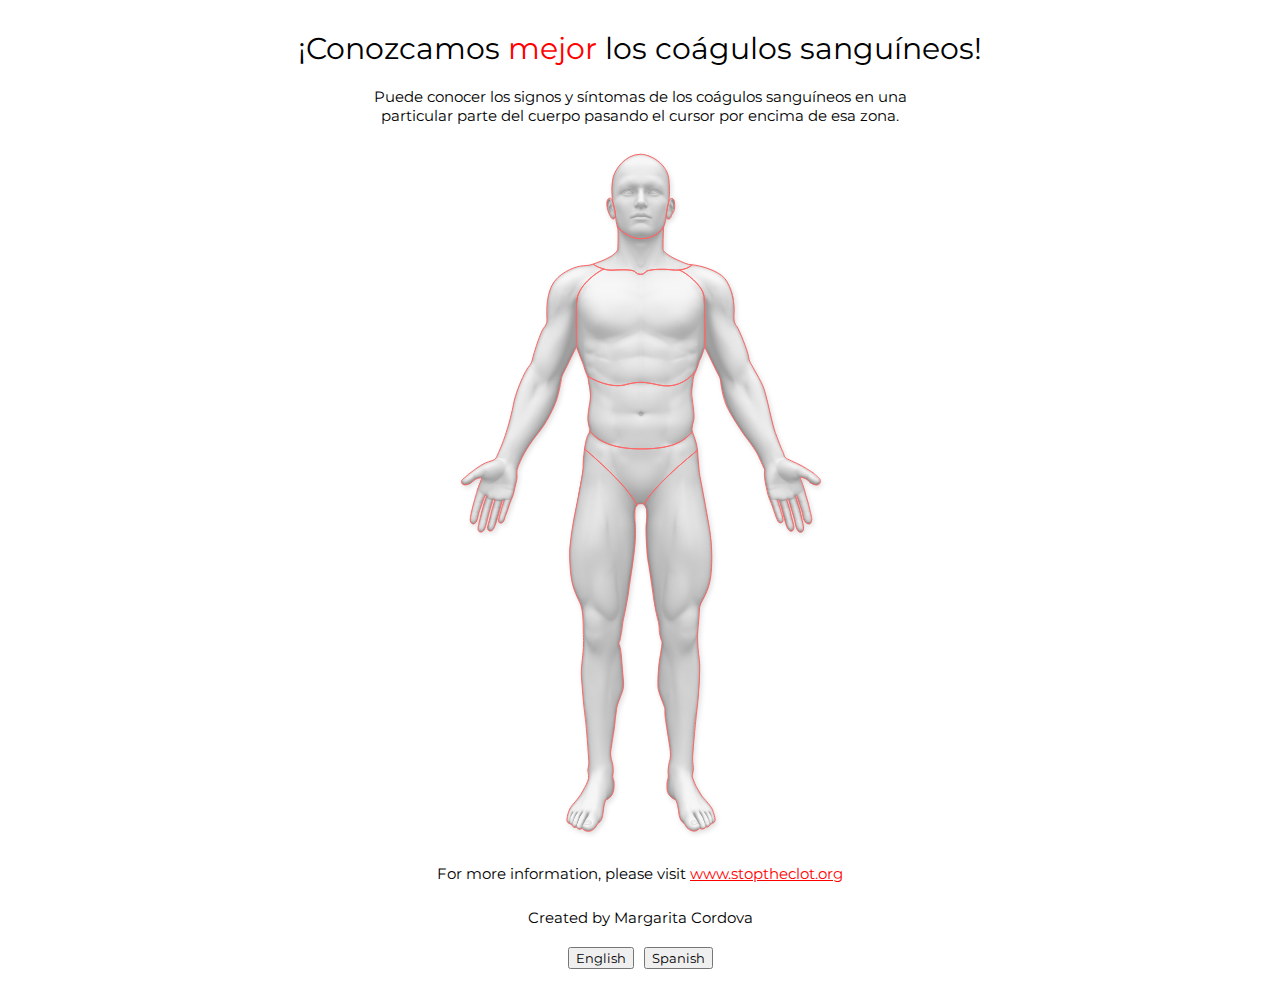
==== spanishPage.html @ 37a46634 "Add files via upload" ====
<!doctype html>
<html lang="en">
<head>
<linK rel="stylesheet" href="stylesheet.css">
<link rel="preconnect" href="https://fonts.googleapis.com">
<link rel="preconnect" href="https://fonts.gstatic.com" crossorigin>
<link href="https://fonts.googleapis.com/css2?family=Montserrat:wght@500&display=swap" rel="stylesheet">
 
<meta charset="UTF-8" />
  <title>Blood Clots Awareness!</title>
  <link href="./anatomy-style.css"  rel="stylesheet" type="text/css"/>
  <script src="./jquery.min.js"></script>
  <script src="./anatomy-config-SPANISH.js"></script>
  <script src="./anatomy-script.js"></script>
</head>

<body>

  <header class="lineUp">¡Conozcamos <span style="color: red;">mejor</span> los coágulos sanguíneos!</header>
  <p class="instructions">Puede conocer los signos y síntomas de los coágulos sanguíneos en una <br>particular parte del cuerpo pasando el cursor por encima de esa zona.</p>
<span id="tip-basic"></span>
<div id="basic-wrapper" style="opacity:0;"><!-- basic-v2.6 -->
  <div id="basic-basea">
    <svg version="1.1" xmlns="http://www.w3.org/2000/svg" viewBox="0 0 800 1360" xml:space="preserve">
      <image overflow="visible" width="800" height="1360" xlink:href="images/modela.png" ></image>
      <path id="basic_1" class="head" fill="transparent" stroke="#8C8C8C" vector-effect="non-scaling-stroke" d="M456.334,107.667c-1.001,4.667-6.417,27.583-5.709,32.708c0.25,3.375-2.125,13-4.75,18.625c-9.208,14.333-24.041,23-45.708,23C378.5,182,359,162.667,356,158.667c-2.167-6.334-2.666-13.667-3.333-18.834c0-10-4.627-25.305-6.667-33c0.333-3.834-0.333-11.5-0.667-16.167s0.585-19.872,2.5-28.167c3-13,22.333-44.5,53.167-44.5c19,0,53.668,19,55.334,51C458,101,457.001,100.334,456.334,107.667z M337.833,105c-4,4-1.833,17-0.833,20.667s5.833,14.666,7.167,15.833c1.333,1.167,5.167,4.833,8.5-1.667c0-10-4.627-25.305-6.667-33C345,105.001,341.833,101,337.833,105z M450.625,140.375c3.75,6.375,8.875,3.25,10-1.75s7.625-7.875,6.75-23.625s-8.041-11.666-11.041-7.333C455.333,112.334,449.917,135.25,450.625,140.375z"/>
      <path id="basic_2" class="neck" fill="transparent" stroke="#8C8C8C" vector-effect="non-scaling-stroke" d="M345.667,243.167c15.667-0.833,41.167-2.166,45.333,3.667c4.167,5.833,15.834,6,19.667,0c3.833-6,38.028-6.245,50.833-4.333c4.95,0.739,9.833,0.81,14.438,0.363c10.976-1.066,20.373-5.078,25.342-10.017c-8.889,0.081-18.524-5.195-31.03-10.721C454.125,215,445.625,206.25,445,203.5s0.125-34.5,0.875-44.5c-9.208,14.333-24.041,23-45.708,23C378.5,182,359,162.667,356,158.667c2.167,6.333,1.5,29.833,0.75,45.333c-8.5,15.25-40,24-48,27.5c2.042,1.655,10.695,6.598,20.857,9.508C334.793,242.493,340.373,243.448,345.667,243.167z"/>
      <path id="basic_3" class="chest" fill="transparent" stroke="#8C8C8C" vector-effect="non-scaling-stroke" d="M524.5,294c-2.018-20.749-37.75-48.25-48.562-51.137c-4.605,0.447-9.488,0.376-14.438-0.363c-12.805-1.911-47-1.667-50.833,4.333c-3.833,6-15.5,5.833-19.667,0c-4.167-5.833-29.667-4.5-45.333-3.667c-5.294,0.281-10.873-0.674-16.059-2.159c-8.004,3.48-46.033,26.426-52.127,58.308c-0.46,2.402-0.744,4.852-0.814,7.351c-1,35.667,0.003,72.11-0.165,85.722c0.383-0.096,9.665,25.111,12.165,30.778c2.5,5.667,5.083,17.833,8.583,24.583C305.5,455.5,344,473,370.5,466s36.5-6.244,65,0.128c28.5,6.372,52.668-2.794,73.084-27.211c1.25-3.25,4.75-11.75,5.333-15s2.667-6.999,4.084-9.749c1.417-2.75,7.455-21.675,8.005-21.176C526.678,379.65,525.667,306.001,524.5,294z"/>
      <path id="basic_4" class="abdomen" fill="transparent" stroke="#8C8C8C" vector-effect="non-scaling-stroke" d="M435.5,466.128C407,459.756,397,459,370.5,466s-65-10.5-73.25-18.25c3.5,6.75,2,12,3.75,17.75s5,21.334,0.5,41.501c-4.5,20.167-1.667,35.666-0.5,40.166c0.785,3.029,2.326,5.001,1.419,8.814C314,567.5,332.834,590.5,402.917,590.5s86.417-20.498,98.75-33.499c-1.666-4.5-0.501-12,2.499-21.167s-3.499-44.667-3.833-52.833c-0.334-8.166,2.501-21.5,2.751-27.584c0.25-6.084,4.25-13.25,5.5-16.5C488.168,463.334,464,472.5,435.5,466.128z"/>
      <path id="basic_5" class="pelvis" fill="transparent" stroke="#8C8C8C" vector-effect="non-scaling-stroke" d="M501.667,557.001C489.334,570.002,473,590.5,402.917,590.5s-88.917-23-100.498-34.519c-0.44,1.851-1.458,4.137-3.419,7.188c-2.708,4.214-5.009,15.491-6.673,27.332c10.34,9.027,56.211,47.94,84.085,82.636c7.636,9.505,13.921,18.693,17.755,26.864c1-2.167,2.75-2.833,6.833-3.167s5.75,0.834,6.917,1.584c3.8-7.69,10.228-16.519,18.101-25.734c28.214-33.03,74.964-71.046,85.649-79.515C510.667,579.502,503.333,561.501,501.667,557.001z"/>
      <path id="basic_6" class="arm-rt" fill="transparent" stroke="#8C8C8C" vector-effect="non-scaling-stroke" d="M308.75,231.5c-8,3.5-15.5,2-26.75,4.25S240.5,249,228.5,273.5s-9.5,57-9.25,65.75c0.034,1.202,0.012,2.258-0.058,3.222c-0.436,6.049-2.914,8.093-7.442,14.778C206.5,365,196.5,396.5,193,408.5c-0.507,1.738-0.896,3.229-1.221,4.551c-1.918,7.803-1.51,9.506-8.779,18.699c-5.907,7.47-15.794,29.063-22.538,48.927c-2.96,8.722-5.318,17.111-6.462,23.823c-2.028,11.896-8.779,39.212-16.707,62.487c-1.735,5.094-3.563,9.992-5.337,14.495c-5.112,12.975-9.775,22.651-10.456,24.143c-0.886,1.939-1.456,3.337-2.977,4.62c-1.911,1.612-5.326,3.042-12.773,5.13c-1.854,0.519-3.833,1.291-5.874,2.231c-12.688,5.84-27.892,18.435-31.876,21.019c-4.625,3-7.75,8.375-11.875,10.5s-4.125,8.625,0,10.5s9.625,0.125,13-1.5s9.042-8.457,15.5-10.5c3.788-1.198,7.625-1.5,7.625,0.125s-8.5,22.375-9.125,25.5s-3.875,13.875-5.875,21.125s-5.5,21.25-6.75,29.25s0.875,11.75,5.125,12.625s7.875-7.625,8.646-10.625s2.854-12.75,3.979-15.5s6.625-18.75,8-22s2.375-8.625,4.375-7.75s-0.375,5.875-1.75,9.75S91.75,714.875,91,718.75s-5,19.75-5.25,22.5s-1.875,8.75,2.75,10.5s7.75-1.875,9.5-5.625s5.375-17.625,7.375-26.125s5.75-19.5,7.125-24s2.125-8,3.875-7.875s1.5,2.5,0.75,4.75S111,713.5,110,718.5s-4.25,16.125-5.375,20.375s-1.75,9.25,2.5,10.75s6.875-1.5,8.75-4.75s7.875-21.5,9.369-27.125c1.494-5.625,4.756-18.5,6.131-22.375s2.5-5.625,3.625-5.5s0.25,2.625-1.125,7s-5.375,18.5-7.125,25s-2.25,9.625,0,12s7.083-0.541,8.25-2.541s3-11,5.667-16.333c1.676-3.352,3.669-11.246,6.53-19.381c1.691-4.808,4.336-9.699,5.636-13.786c0.352-1.106,0.67-2.172,0.973-3.219c2.707-9.367,3.628-16.586,6.027-25.281c2.667-9.667,0.167-11.667,1-20.167c0.096-0.975,0.344-2.156,0.705-3.482c2.127-7.809,8.37-20.88,13.05-29.598c1.457-2.714,2.764-5.01,3.745-6.587c4.667-7.5,11.917-19.251,24.917-35.251s25.5-39.75,32-55.75c0.255-0.629,0.508-1.285,0.76-1.953c6.154-16.332,11.13-43.69,11.49-47.172c0.245-2.366,0.815-4.26,2.15-7.163c0.711-1.544,1.634-3.368,2.85-5.712c3.5-6.75,23.363-47.953,24.001-48.111c0.168-13.611-0.835-50.055,0.165-85.722c0.07-2.499,0.354-4.949,0.814-7.351c6.094-31.882,44.123-54.828,52.127-58.308C319.445,238.098,310.792,233.155,308.75,231.5z"/>
      <path id="basic_7" class="arm-lt" fill="transparent" stroke="#8C8C8C" vector-effect="non-scaling-stroke" d="M740.25,640.25c-2.75-3.75-17.5-11.5-21.75-14.5c-2.125-1.5-7.938-4.375-14.281-7.375c-6.344-3-13.219-6.125-17.469-8.125c-8.5-4-5.75-8.25-9.5-15c-1.7-3.061-4.019-8.847-6.417-15.19c-2.89-7.643-5.898-16.096-8.083-21.56c-4-10-12.75-51-18.75-74.25c-2.028-7.858-4.954-16.439-9.03-24.074c-4.97-9.31-16.414-30.066-17.72-32.176c-3.25-5.25-5.336-9.194-6.5-17.25c-1.625-11.25-17.875-51.25-22-57.25c-2.265-3.294-4.53-6.027-5.655-11.06c-0.768-3.438-1.004-7.947-0.345-14.44c1.931-19.007-4.875-52.125-17.875-68.5s-53.125-26.75-63.595-26.654c-4.969,4.939-14.366,8.951-25.342,10.017C486.75,245.75,522.482,273.251,524.5,294c1.167,12.001,2.178,85.65,1.506,98.992c0.108,0.098,20.827,42.675,23.494,48.175s7,11.333,7,17.333c0,1.363,1.692,13.781,4.385,25.353c2.187,9.397,5.372,18.235,6.115,20.147c7,18,35.75,60.25,40.375,65.875s16.49,23.007,19.5,28.25c1.544,2.69,5.188,10.48,8.506,17.668c3.15,6.824,6.007,13.104,6.494,13.957c1,1.75-0.875,7.125,0.125,16.25s4.125,23.25,6.375,32.125s7,18.375,8.5,22.875s9.403,29.364,12.625,32c2.75,2.25,7.5,0.75,8.25-2.75s-1.625-10.875-2.5-14.125s-5.625-19.25-6.5-21.75s-2-5.125-0.25-5.125s2.125,2.75,3.25,5.625s5.875,19.5,6.875,24.125s4.5,17,6.25,21.75s5,10,9,9.75s4.875-4.75,5.125-8.375s-5.875-23.5-6.375-27.625s-5.375-19.25-6.125-21.25s-1.375-5,0.625-5.125s2.875,5.625,3.75,8.625s9.75,31.875,10.25,35.5s2.625,14.5,6,17.75c2.744,2.643,5.625,3.875,8.625,0.875s2.25-10,0.875-15.25s-4.625-21.125-5.5-25s-6.375-20.875-7.25-24s-2.125-5.375-1.125-5.75s2.25,1.125,3.5,5.25s6.625,20.5,8.375,25.5s1.5,11.625,4.125,17.375s7,7.625,10.625,7.125s4.277-7.391,4.375-10.125c0.098-2.734-4.75-20.5-6.25-27.375s-5.25-16.625-6.5-23s-7.375-23.375-8.625-26s-0.625-4.75,2.5-3.875s9.25,2.625,13,7.625s10.875,6.75,13.375,7s8.5,0.375,9.25-6.375S743,644,740.25,640.25z"/>
      <path id="basic_8" class="leg-rt" fill="transparent" stroke="#8C8C8C" vector-effect="non-scaling-stroke" d="M390.083,712.333c-0.25-8.667,3.083-10.166,4.083-12.333c-3.834-8.171-10.12-17.359-17.755-26.864c-27.874-34.696-73.744-73.608-84.084-82.636c-2.021,14.389-3.102,29.611-2.827,34c0.5,8-6.5,46-11.5,70c-3.981,19.107-12.131,56.915-14.375,92.477c-0.575,9.106,0.172,18.063,0.375,26.523c0.845,35.061,9.541,55.489,16.139,69.427c1.212,2.56,2.353,4.901,3.361,7.073c6.5,14,6,37.5,6.5,61c0.078,3.657,0.262,7.679,0.348,11.921c0.085,4.202,0.072,8.622-0.239,13.122c-1.393,20.15-4.799,41.913-4.109,52.957c1,16,4.5,62,7.5,83s6.875,83,7.125,87.5c0.06,1.082,0.008,2.26-0.107,3.478c-0.363,3.847-1.388,8.108-1.768,11.147c-0.5,4,2.125,8.625,1.375,15.875c-0.034,0.332-0.091,0.67-0.146,1.008c-1.15,7.047-6.68,15.393-10.854,23.742c-4.375,8.75-13,19.375-21,28.25c-2.286,2.536-4.111,5.777-5.548,9.185c-3.593,8.519-4.755,18.083-4.577,20.315c0.25,3.125,3.125,5.875,6.125,5.5c0,1.125,1,2.875,4.25,2.5c0.25,2,0,6.25,8.25,5c4,4.875,7.875,4.625,10.75,1.75c5.292,6.314,10.383,6.492,15.75,5.809c4.375-0.558,11.125-7.809,12.25-10.559s2.25-3.875,5.875-6.75c1.972-1.563,3.795-4.086,5.156-8.824c0.683-2.376,1.247-5.519,1.657-8.232c0.275-1.824,0.481-3.456,0.604-4.525c0.667-5.833,0.667-10.834,4.5-21.334c8.667-3.667,14-10.333,15.5-18.833c0.113-0.642,0.215-1.28,0.311-1.918c1.177-7.814,1.064-15.23-0.477-19.082c-1.667-4.166-2.167-7.167-0.833-12.5s-0.667-18.667-1.833-21.834c-0.178-0.482-0.368-1.097-0.562-1.79c-1.079-3.858-2.297-10.522-2.438-15.043c-0.167-5.333,7.5-47.167,8.333-58.333s3.667-29.5,4.333-33.333s5.75-17.168,9.5-25.918s3.5-20,2.5-27.25s-3.75-45.75-4.5-51.375s-2.25-13.125-3.5-15.125c-0.615-0.984-0.563-2.333-0.248-3.642c0.325-1.35,0.929-2.658,1.373-3.483c0.875-1.625,2.125-10.625,3.375-16.625s2-18.5,4-26.75c0.175-0.721,0.386-1.643,0.623-2.715c2.478-11.204,8.03-39.965,9.627-52.285c1.75-13.5,10.083-66.333,11.815-88.167c1.732-21.834,1.269-38.833,0.435-43.166S390.333,721,390.083,712.333z"/>
      <path id="basic_9" class="leg-lt" fill="transparent" stroke="#8C8C8C" vector-effect="non-scaling-stroke" d="M541.166,1292.167c-1.167-4.167-9.666-14.833-16.333-21.833s-7.833-11.333-12.5-18.667S505,1237,503,1231.5s-2.25-5.75-1-9.25s2.25-12,1.5-16.25s-1.75-10-1-22.25s5-60.25,8.25-87.75s6.75-82,4.5-96.5s-3.5-32-3.5-43.5s3.25-39.334,3.584-50.334c0.334-11,1.333-13,7-23s13.999-27.333,15.999-52.333c0.874-10.926,1.602-27.168,0.824-43.078c-1.002-20.493-3.844-40.436-5.157-47.754c-2.333-13-14.834-82.834-17-92.667s-4.333-40-5.333-53.666c-10.686,8.469-57.436,46.484-85.649,79.515c-7.872,9.216-14.301,18.044-18.101,25.734c1.167,0.75,3.083,5.083,4.333,8.083s1,20.75-0.25,31.5s1.5,59.75,3.75,71s8.417,55.334,10.084,67.001s5.166,31.5,7.166,39.833s4.333,14.167,4.333,24s4,22.167,5.167,25s-1.25,16.416-4.25,33.916s-4.083,48.751-3.083,56.751s9.667,28.833,11.833,35s0.667,8.833,2,20.833s7.167,47.334,9,59s1.5,21-0.667,27.167s-3.166,21-2.666,22.667s0.833,9.333-1,13.499s-1.667,13.334-0.667,21.5s12,15,15,16.5s3,4.167,3.833,7s2.834,10.667,3.834,21s6.25,15.749,8.666,17.666s2.834,3,3.667,4.667s3.417,6.083,11.167,9.75s14.999-1.167,16.749-4.75c4.5,4.5,11.084,0.416,12.25-2.084c4.916,1.416,7.834-3.25,7.917-5.166c1.583,0.334,3.584-1.082,4.25-2.582c0.833,0.334,2.5,0.666,5-3.334S542.333,1296.334,541.166,1292.167z"/>
    </svg>
    <p class="footer">For more information, please visit <a href="http://www.stoptheclot.org" target="_blank">www.stoptheclot.org</a></p>
    <p class="instructions">Created by Margarita Cordova</p>
    <div class="buttonContainer">
      <a href="index.html"><button type="button" class="languageButton">English</button></a>
      <a href="spanishPage.html"><button type="button" class="languageButton noMargin">Spanish</button></a>
    </div>
  </div><!-- basic-basea-->
</div><!-- basic-wrapper-->
<div class="clear"></div>
</body>
</html>
---- stylesheet.css ----
header{
    font-size: 30px;
    text-align: center;
    font-family: 'Montserrat', sans-serif;
    margin-top: 30px;
    margin-bottom: 20px;
}

.instructions{
    font-size: 15px;
    text-align: center;
    font-family: 'Montserrat', sans-serif;
    margin-bottom: 20px;
}

.footer{
    font-size: 15px;
    text-align: center;
    font-family: 'Montserrat', sans-serif;
    margin-top: 15px;
    margin-bottom: 25px;
}

a {
    color: red;
  }
/* lineup class and keyframes */
.lineUp {
    animation: 2s anim-lineUp ease-out;
  }
  @keyframes anim-lineUp {
    0% {
      opacity: 0;
      transform: translateY(80%);
    }
    20% {
      opacity: 0;
    }
    50% {
      opacity: 1;
      transform: translateY(0%);
    }
    100% {
      opacity: 1;
      transform: translateY(0%);
    }
  }
.hover{
    font-family: 'Montserrat', sans-serif;
}

.buttonContainer {
  margin-top: 3px;
  display: flex;
  justify-content: center;
  align-items: center;
  margin-bottom: 20px;
}
.languageButton {
  font-family: 'Montserrat', sans-serif;
  display: inline-block;
  margin: 0;
  margin-right: 10px;
}
.noMargin {
  margin-right: 0;
}
---- anatomy-style.css ----
#basic-wrapper {
    max-width: 1920px;
    margin: 0 auto;
    padding: 0 0;
    background-color: transparent;
    min-width: 220px;
    -webkit-touch-callout: none;
    -webkit-user-select: none;
    -khtml-user-select: none;
    -moz-user-select: none;
    -ms-user-select: none;
    user-select: none; 
}
#basic-wrapper svg {
    max-height: 100%;
    width: 100%;
    margin: 0;
}
#tip-basic {
    font: 14px/16px Trebuchet MS, Helvetica, Arial, sans-serif;
    display: none;
    max-width: 40%;
    padding: 5px;
    visibility: visible;
    border: 1px solid #404040;
    color: #404040;
    z-index: 1000;
    float: left;
    position: absolute;
    background: rgba(265, 265, 265, 0.9);
    word-break: keep-all;
        box-shadow:1px 2px 4px rgba(0, 0, 0, 0.5);
    -moz-box-shadow:1px 2px 4px rgba(0, 0, 0, 0.5);
    -webkit-box-shadow:1px 2px 4px rgba(0, 0, 0, 0.5);
}
#tip-basic:empty {
    padding: 0;
    visibility: hidden;
}
#tip-basic p {
    margin: 0!important;
    color: #404040!important;
}
#tip-basic img {
    float: left;
    padding: 3px;
    max-width: 100%;
}
@media screen and (max-width: 320px){
    #basic-wrapper svg {
        height:530px;
    }
    #tip-basic {
        max-width: 40%;
    }
    #tip-basic img {
        max-width: 95%;
    }
}
@media screen and (max-width: 400px) and (min-width: 321px) {
    #basic-wrapper svg {
        height:560px;
    }
}
@media screen and (max-width: 480px) and (min-width: 401px) {
    #basic-wrapper svg {
        height:600px;
    }
}
@media screen and (max-width: 568px) and (min-width: 481px) {
    #basic-wrapper svg {
        height:640px;
    }
}
@media screen and (max-width: 685px) and (min-width: 569px) {
    #basic-wrapper svg {
        height:680px;
    }
}
@media screen and (max-width: 767px) and (min-width: 686px) {
    #basic-wrapper svg {
        height:690px;
    }
}
@media screen and (min-width: 768px) {
    #basic-wrapper svg {
        height:700px;
    }
}
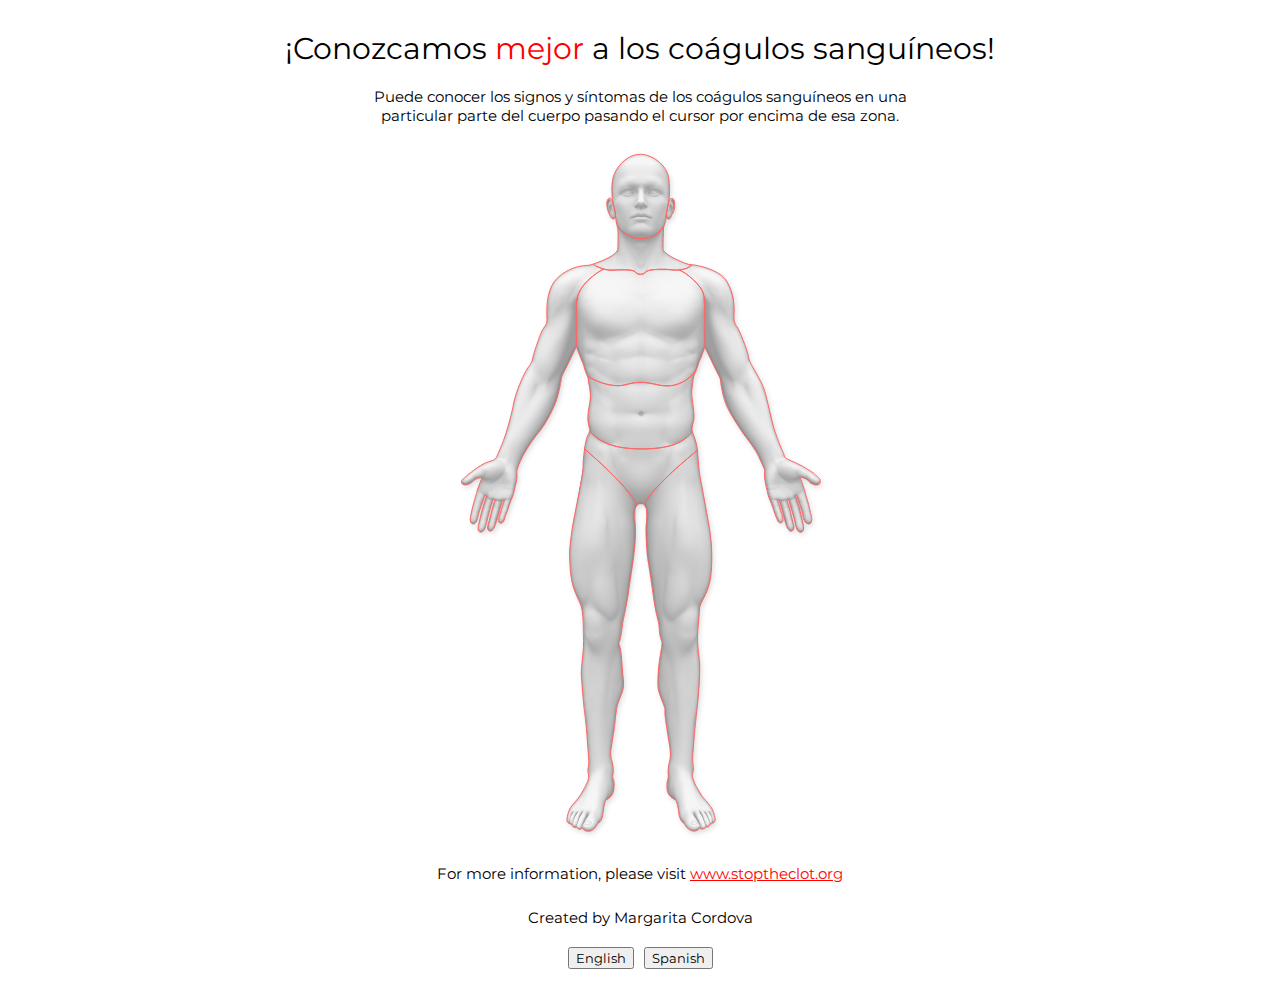
==== commit 7a9a1cf0: "Update spanishPage.html" ====
--- a/spanishPage.html
+++ b/spanishPage.html
@@ -16,7 +16,7 @@
 
 <body>
 
-  <header class="lineUp">¡Conozcamos <span style="color: red;">mejor</span> los coágulos sanguíneos!</header>
+  <header class="lineUp">¡Conozcamos <span style="color: red;">mejor</span> a los coágulos sanguíneos!</header>
   <p class="instructions">Puede conocer los signos y síntomas de los coágulos sanguíneos en una <br>particular parte del cuerpo pasando el cursor por encima de esa zona.</p>
 <span id="tip-basic"></span>
 <div id="basic-wrapper" style="opacity:0;"><!-- basic-v2.6 -->
@@ -43,4 +43,4 @@
 </div><!-- basic-wrapper-->
 <div class="clear"></div>
 </body>
-</html>+</html>
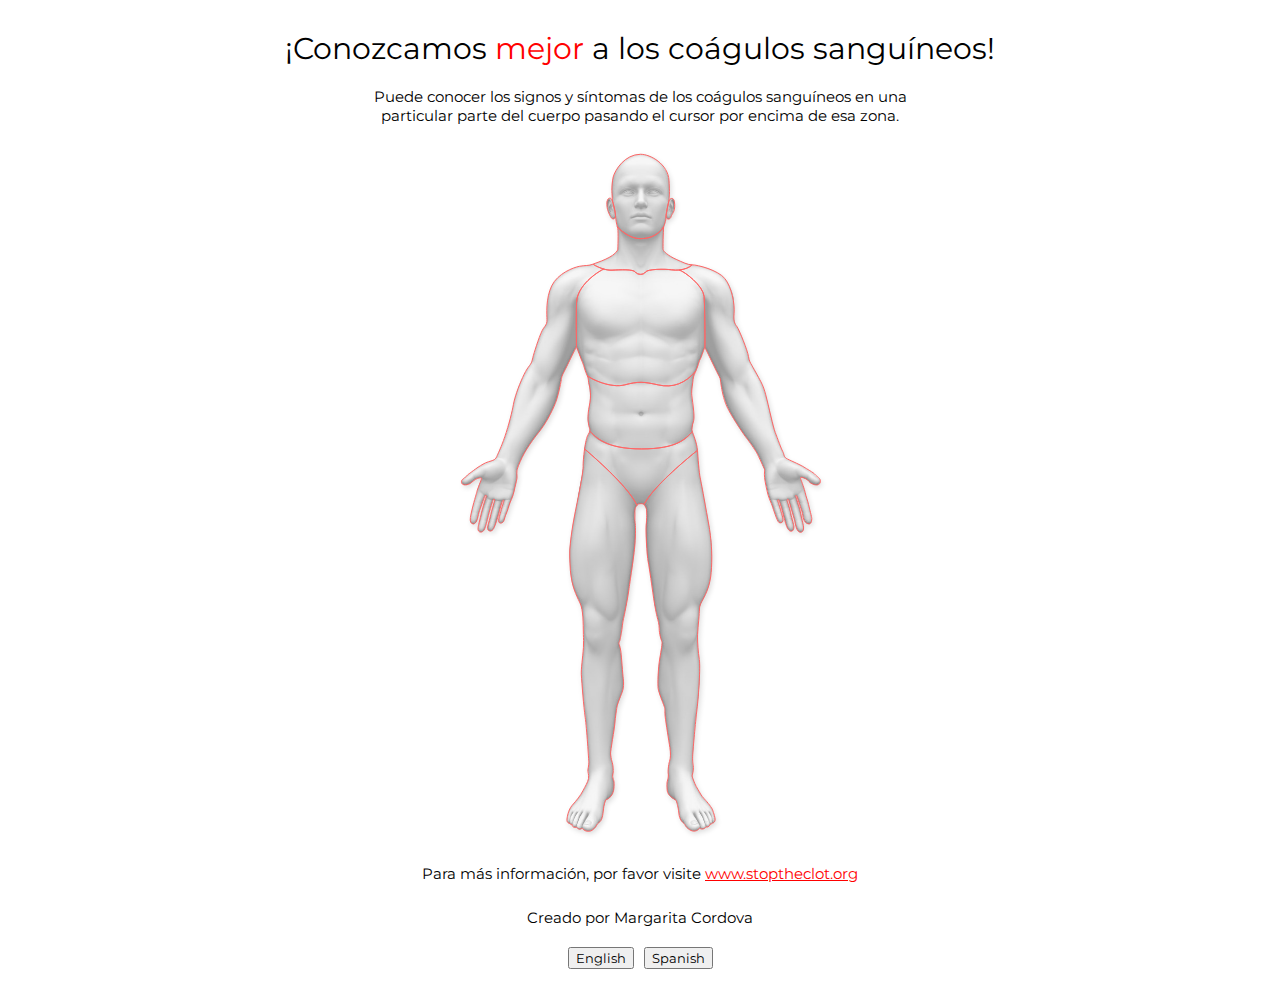
==== commit 03b38ca9: "Update spanishPage.html" ====
--- a/spanishPage.html
+++ b/spanishPage.html
@@ -33,8 +33,8 @@
       <path id="basic_8" class="leg-rt" fill="transparent" stroke="#8C8C8C" vector-effect="non-scaling-stroke" d="M390.083,712.333c-0.25-8.667,3.083-10.166,4.083-12.333c-3.834-8.171-10.12-17.359-17.755-26.864c-27.874-34.696-73.744-73.608-84.084-82.636c-2.021,14.389-3.102,29.611-2.827,34c0.5,8-6.5,46-11.5,70c-3.981,19.107-12.131,56.915-14.375,92.477c-0.575,9.106,0.172,18.063,0.375,26.523c0.845,35.061,9.541,55.489,16.139,69.427c1.212,2.56,2.353,4.901,3.361,7.073c6.5,14,6,37.5,6.5,61c0.078,3.657,0.262,7.679,0.348,11.921c0.085,4.202,0.072,8.622-0.239,13.122c-1.393,20.15-4.799,41.913-4.109,52.957c1,16,4.5,62,7.5,83s6.875,83,7.125,87.5c0.06,1.082,0.008,2.26-0.107,3.478c-0.363,3.847-1.388,8.108-1.768,11.147c-0.5,4,2.125,8.625,1.375,15.875c-0.034,0.332-0.091,0.67-0.146,1.008c-1.15,7.047-6.68,15.393-10.854,23.742c-4.375,8.75-13,19.375-21,28.25c-2.286,2.536-4.111,5.777-5.548,9.185c-3.593,8.519-4.755,18.083-4.577,20.315c0.25,3.125,3.125,5.875,6.125,5.5c0,1.125,1,2.875,4.25,2.5c0.25,2,0,6.25,8.25,5c4,4.875,7.875,4.625,10.75,1.75c5.292,6.314,10.383,6.492,15.75,5.809c4.375-0.558,11.125-7.809,12.25-10.559s2.25-3.875,5.875-6.75c1.972-1.563,3.795-4.086,5.156-8.824c0.683-2.376,1.247-5.519,1.657-8.232c0.275-1.824,0.481-3.456,0.604-4.525c0.667-5.833,0.667-10.834,4.5-21.334c8.667-3.667,14-10.333,15.5-18.833c0.113-0.642,0.215-1.28,0.311-1.918c1.177-7.814,1.064-15.23-0.477-19.082c-1.667-4.166-2.167-7.167-0.833-12.5s-0.667-18.667-1.833-21.834c-0.178-0.482-0.368-1.097-0.562-1.79c-1.079-3.858-2.297-10.522-2.438-15.043c-0.167-5.333,7.5-47.167,8.333-58.333s3.667-29.5,4.333-33.333s5.75-17.168,9.5-25.918s3.5-20,2.5-27.25s-3.75-45.75-4.5-51.375s-2.25-13.125-3.5-15.125c-0.615-0.984-0.563-2.333-0.248-3.642c0.325-1.35,0.929-2.658,1.373-3.483c0.875-1.625,2.125-10.625,3.375-16.625s2-18.5,4-26.75c0.175-0.721,0.386-1.643,0.623-2.715c2.478-11.204,8.03-39.965,9.627-52.285c1.75-13.5,10.083-66.333,11.815-88.167c1.732-21.834,1.269-38.833,0.435-43.166S390.333,721,390.083,712.333z"/>
       <path id="basic_9" class="leg-lt" fill="transparent" stroke="#8C8C8C" vector-effect="non-scaling-stroke" d="M541.166,1292.167c-1.167-4.167-9.666-14.833-16.333-21.833s-7.833-11.333-12.5-18.667S505,1237,503,1231.5s-2.25-5.75-1-9.25s2.25-12,1.5-16.25s-1.75-10-1-22.25s5-60.25,8.25-87.75s6.75-82,4.5-96.5s-3.5-32-3.5-43.5s3.25-39.334,3.584-50.334c0.334-11,1.333-13,7-23s13.999-27.333,15.999-52.333c0.874-10.926,1.602-27.168,0.824-43.078c-1.002-20.493-3.844-40.436-5.157-47.754c-2.333-13-14.834-82.834-17-92.667s-4.333-40-5.333-53.666c-10.686,8.469-57.436,46.484-85.649,79.515c-7.872,9.216-14.301,18.044-18.101,25.734c1.167,0.75,3.083,5.083,4.333,8.083s1,20.75-0.25,31.5s1.5,59.75,3.75,71s8.417,55.334,10.084,67.001s5.166,31.5,7.166,39.833s4.333,14.167,4.333,24s4,22.167,5.167,25s-1.25,16.416-4.25,33.916s-4.083,48.751-3.083,56.751s9.667,28.833,11.833,35s0.667,8.833,2,20.833s7.167,47.334,9,59s1.5,21-0.667,27.167s-3.166,21-2.666,22.667s0.833,9.333-1,13.499s-1.667,13.334-0.667,21.5s12,15,15,16.5s3,4.167,3.833,7s2.834,10.667,3.834,21s6.25,15.749,8.666,17.666s2.834,3,3.667,4.667s3.417,6.083,11.167,9.75s14.999-1.167,16.749-4.75c4.5,4.5,11.084,0.416,12.25-2.084c4.916,1.416,7.834-3.25,7.917-5.166c1.583,0.334,3.584-1.082,4.25-2.582c0.833,0.334,2.5,0.666,5-3.334S542.333,1296.334,541.166,1292.167z"/>
     </svg>
-    <p class="footer">For more information, please visit <a href="http://www.stoptheclot.org" target="_blank">www.stoptheclot.org</a></p>
-    <p class="instructions">Created by Margarita Cordova</p>
+    <p class="footer">Para más información, por favor visite <a href="http://www.stoptheclot.org" target="_blank">www.stoptheclot.org</a></p>
+    <p class="instructions">Creado por Margarita Cordova</p>
     <div class="buttonContainer">
       <a href="index.html"><button type="button" class="languageButton">English</button></a>
       <a href="spanishPage.html"><button type="button" class="languageButton noMargin">Spanish</button></a>
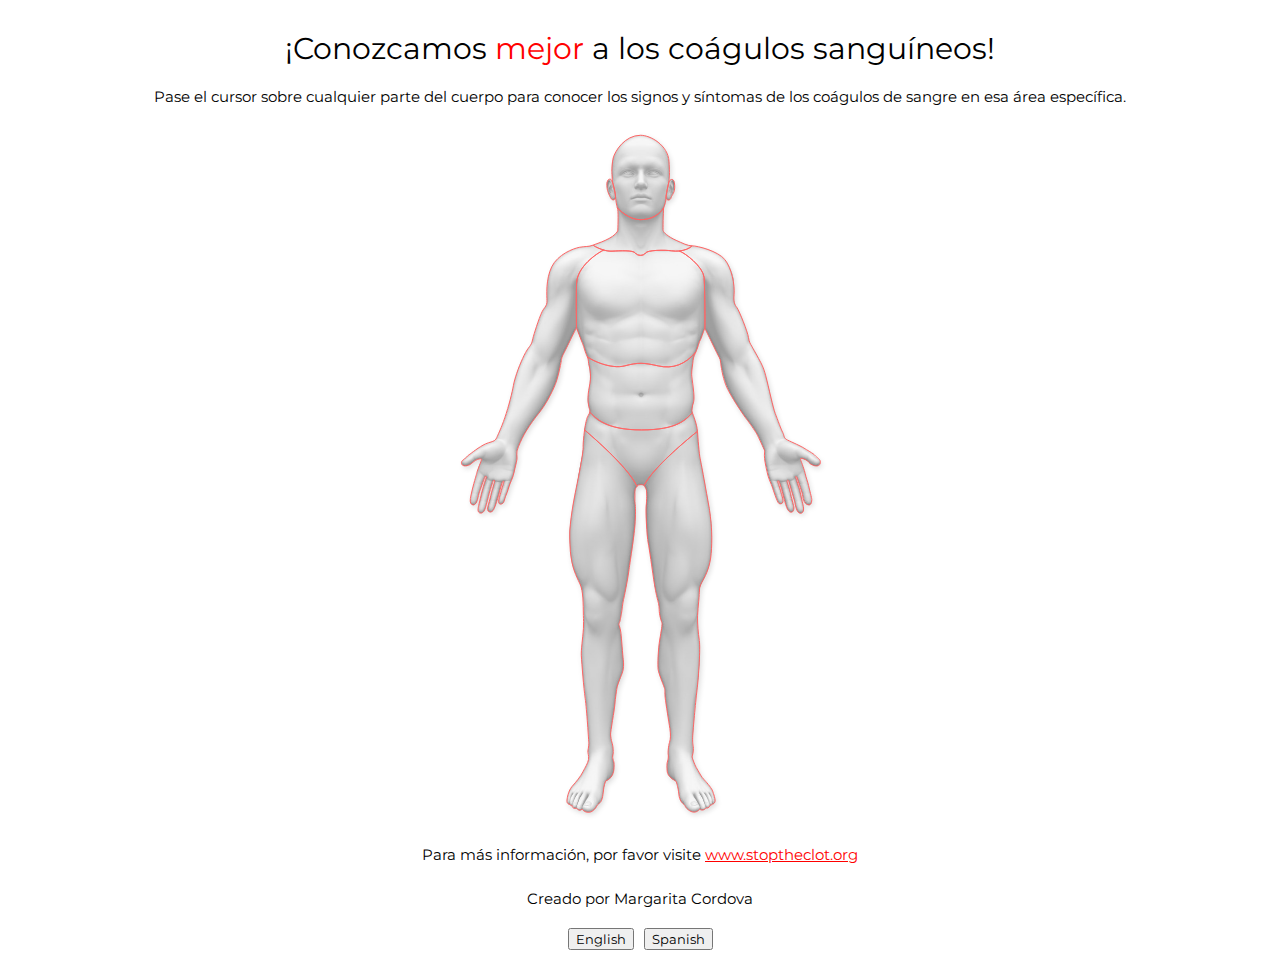
==== commit d4ffccf1: "Update spanishPage.html" ====
--- a/spanishPage.html
+++ b/spanishPage.html
@@ -17,7 +17,7 @@
 <body>
 
   <header class="lineUp">¡Conozcamos <span style="color: red;">mejor</span> a los coágulos sanguíneos!</header>
-  <p class="instructions">Puede conocer los signos y síntomas de los coágulos sanguíneos en una <br>particular parte del cuerpo pasando el cursor por encima de esa zona.</p>
+  <p class="instructions">Pase el cursor sobre cualquier parte del cuerpo para conocer los signos y síntomas de los coágulos de sangre en esa área específica. </p>
 <span id="tip-basic"></span>
 <div id="basic-wrapper" style="opacity:0;"><!-- basic-v2.6 -->
   <div id="basic-basea">
